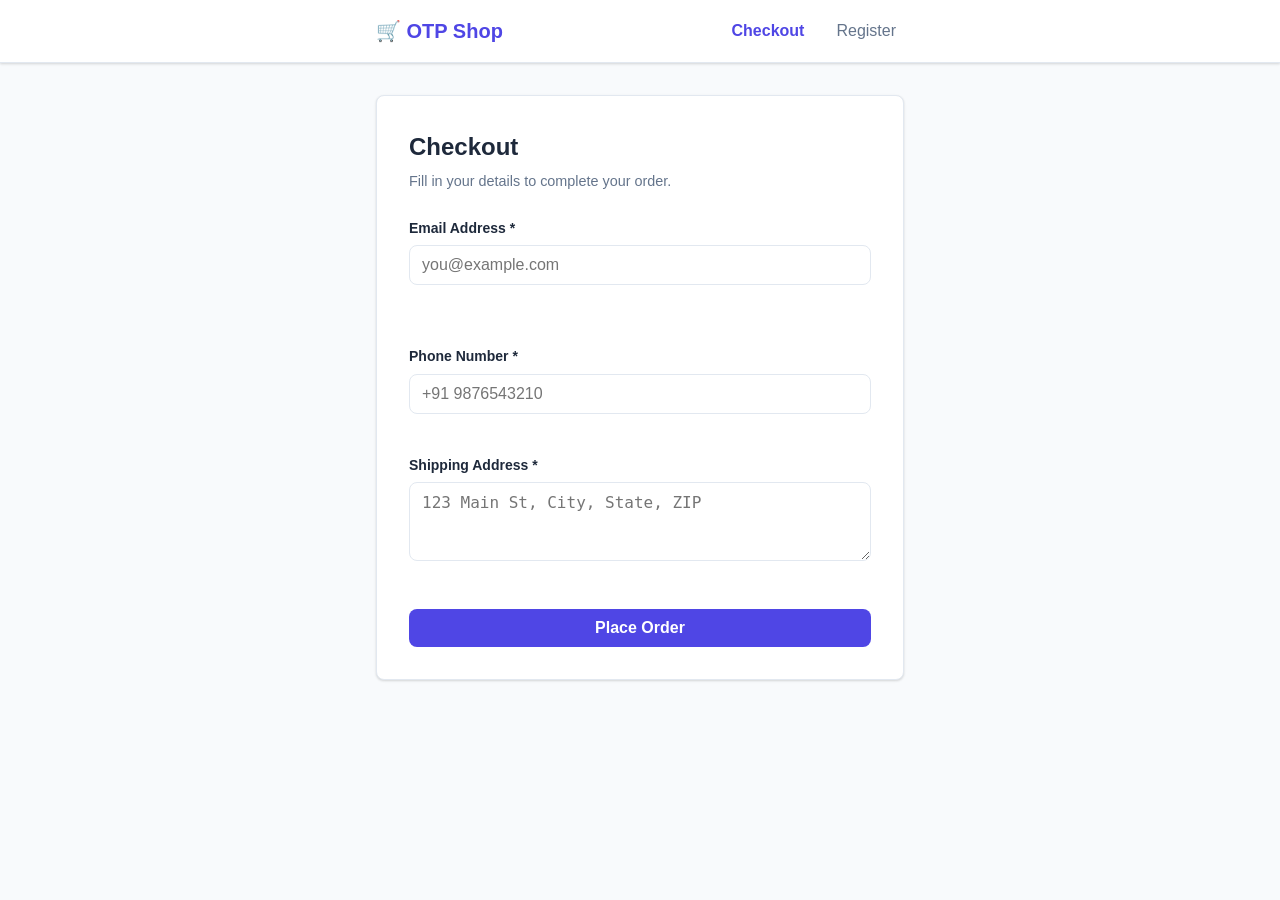
==== frontend/index.html @ 8321724f "Initial commit — OTP Based User Login" ====
<!DOCTYPE html>
<html lang="en">
<head>
  <meta charset="UTF-8" />
  <meta name="viewport" content="width=device-width, initial-scale=1.0" />
  <title>OTP Login — Register & Checkout</title>
  <link rel="stylesheet" href="styles.css" />
</head>
<body>
  <header class="site-header">
    <div class="container">
      <span class="logo">🛒 OTP Shop</span>
      <nav>
        <a href="index.html" class="nav-link active">Checkout</a>
        <a href="register.html" class="nav-link">Register</a>
      </nav>
    </div>
  </header>

  <main class="container">
    <!-- Welcome banner (shown after login) -->
    <div id="welcomeBanner" class="welcome-banner hidden"></div>

    <div class="card">
      <h1>Checkout</h1>
      <p class="subtitle">Fill in your details to complete your order.</p>

      <form id="checkoutForm" novalidate>
        <div class="form-group">
          <label for="email">Email Address *</label>
          <input type="email" id="email" name="email" placeholder="you@example.com" autocomplete="email" />
          <span class="field-error" id="emailError"></span>
          <span class="field-hint" id="recognizeStatus"></span>
        </div>

        <div class="form-group">
          <label for="phone">Phone Number *</label>
          <input type="tel" id="phone" name="phone" placeholder="+91 9876543210" autocomplete="tel" />
          <span class="field-error" id="phoneError"></span>
        </div>

        <div class="form-group">
          <label for="shippingAddress">Shipping Address *</label>
          <textarea id="shippingAddress" name="shippingAddress" rows="3" placeholder="123 Main St, City, State, ZIP"></textarea>
          <span class="field-error" id="addressError"></span>
        </div>

        <button type="submit" class="btn btn-primary" id="submitBtn">
          <span class="btn-text">Place Order</span>
          <span class="spinner hidden"></span>
        </button>
      </form>

      <div id="successMsg" class="success-msg hidden"></div>
    </div>
  </main>

  <!-- OTP Modal -->
  <div id="otpModal" class="modal-overlay hidden" role="dialog" aria-modal="true" aria-labelledby="modalTitle">
    <div class="modal">
      <h2 id="modalTitle">Account Found!</h2>
      <p id="modalDesc">We found a registered account for <strong id="modalEmail"></strong>. Enter your 6-digit code to log in.</p>

      <div class="form-group">
        <label for="otpInput">6-Digit Code</label>
        <input type="text" id="otpInput" maxlength="6" inputmode="numeric" pattern="[0-9]{6}" placeholder="000000" autocomplete="one-time-code" />
        <span class="field-error" id="otpError"></span>
      </div>

      <div class="modal-actions">
        <button class="btn btn-primary" id="verifyBtn">
          <span class="btn-text">Verify & Login</span>
          <span class="spinner hidden"></span>
        </button>
        <button class="btn btn-ghost" id="skipBtn">Continue as Guest</button>
      </div>
    </div>
  </div>

  <script src="config.js"></script>
  <script src="api.js"></script>
  <script src="checkout.js"></script>
</body>
</html>
---- frontend/styles.css ----
/* ===== Reset & Base ===== */
*, *::before, *::after { box-sizing: border-box; margin: 0; padding: 0; }

:root {
  --primary: #4f46e5;
  --primary-hover: #4338ca;
  --danger: #dc2626;
  --success: #16a34a;
  --bg: #f8fafc;
  --card-bg: #ffffff;
  --border: #e2e8f0;
  --text: #1e293b;
  --muted: #64748b;
  --radius: 0.5rem;
  --shadow: 0 1px 3px rgba(0,0,0,.1), 0 1px 2px rgba(0,0,0,.06);
  --shadow-lg: 0 10px 15px -3px rgba(0,0,0,.1), 0 4px 6px -2px rgba(0,0,0,.05);
}

body {
  font-family: -apple-system, BlinkMacSystemFont, 'Segoe UI', Roboto, sans-serif;
  background: var(--bg);
  color: var(--text);
  line-height: 1.6;
  min-height: 100vh;
}

/* ===== Header ===== */
.site-header {
  background: var(--card-bg);
  border-bottom: 1px solid var(--border);
  padding: 0.875rem 0;
  position: sticky;
  top: 0;
  z-index: 100;
  box-shadow: var(--shadow);
}

.site-header .container {
  display: flex;
  align-items: center;
  justify-content: space-between;
}

.logo { font-size: 1.25rem; font-weight: 700; color: var(--primary); }

nav { display: flex; gap: 1rem; }

.nav-link {
  text-decoration: none;
  color: var(--muted);
  font-weight: 500;
  padding: 0.25rem 0.5rem;
  border-radius: var(--radius);
  transition: color .15s, background .15s;
}
.nav-link:hover { color: var(--primary); background: #eef2ff; }
.nav-link.active { color: var(--primary); font-weight: 600; }

/* ===== Layout ===== */
.container { max-width: 560px; margin: 0 auto; padding: 0 1rem; }

main.container { padding-top: 2rem; padding-bottom: 3rem; }

/* ===== Card ===== */
.card {
  background: var(--card-bg);
  border: 1px solid var(--border);
  border-radius: var(--radius);
  padding: 2rem;
  box-shadow: var(--shadow);
}

.card h1 { font-size: 1.5rem; font-weight: 700; margin-bottom: 0.25rem; }
.subtitle { color: var(--muted); margin-bottom: 1.5rem; font-size: 0.9rem; }

/* ===== Form ===== */
.form-group { margin-bottom: 1.25rem; }

label {
  display: block;
  font-size: 0.875rem;
  font-weight: 600;
  margin-bottom: 0.375rem;
  color: var(--text);
}

input[type="email"],
input[type="text"],
input[type="tel"],
textarea {
  width: 100%;
  padding: 0.625rem 0.75rem;
  border: 1px solid var(--border);
  border-radius: var(--radius);
  font-size: 1rem;
  color: var(--text);
  background: var(--card-bg);
  transition: border-color .15s, box-shadow .15s;
  outline: none;
}

input:focus, textarea:focus {
  border-color: var(--primary);
  box-shadow: 0 0 0 3px rgba(79,70,229,.15);
}

input.invalid, textarea.invalid {
  border-color: var(--danger);
}

textarea { resize: vertical; }

.field-error {
  display: block;
  font-size: 0.8rem;
  color: var(--danger);
  margin-top: 0.25rem;
  min-height: 1rem;
}

.field-hint {
  display: block;
  font-size: 0.8rem;
  color: var(--muted);
  margin-top: 0.25rem;
  min-height: 1rem;
}

/* ===== Buttons ===== */
.btn {
  display: inline-flex;
  align-items: center;
  justify-content: center;
  gap: 0.5rem;
  padding: 0.625rem 1.25rem;
  border: none;
  border-radius: var(--radius);
  font-size: 1rem;
  font-weight: 600;
  cursor: pointer;
  transition: background .15s, opacity .15s;
  text-decoration: none;
}

.btn-primary {
  background: var(--primary);
  color: #fff;
  width: 100%;
}
.btn-primary:hover:not(:disabled) { background: var(--primary-hover); }
.btn-primary:disabled { opacity: 0.6; cursor: not-allowed; }

.btn-ghost {
  background: transparent;
  color: var(--muted);
  border: 1px solid var(--border);
  width: 100%;
}
.btn-ghost:hover { background: var(--bg); color: var(--text); }

/* ===== Spinner ===== */
.spinner {
  width: 1rem;
  height: 1rem;
  border: 2px solid rgba(255,255,255,.4);
  border-top-color: #fff;
  border-radius: 50%;
  animation: spin .6s linear infinite;
}
.spinner.dark {
  border-color: rgba(0,0,0,.15);
  border-top-color: var(--muted);
}

@keyframes spin { to { transform: rotate(360deg); } }

.hidden { display: none !important; }

/* ===== Messages ===== */
.success-msg, .error-msg {
  margin-top: 1rem;
  padding: 0.75rem 1rem;
  border-radius: var(--radius);
  font-size: 0.9rem;
  font-weight: 500;
}
.success-msg { background: #dcfce7; color: var(--success); border: 1px solid #bbf7d0; }
.error-msg   { background: #fee2e2; color: var(--danger);  border: 1px solid #fecaca; }

/* ===== Welcome Banner ===== */
.welcome-banner {
  background: #eef2ff;
  border: 1px solid #c7d2fe;
  border-radius: var(--radius);
  padding: 0.75rem 1rem;
  margin-bottom: 1rem;
  color: var(--primary);
  font-weight: 600;
  font-size: 1rem;
}

/* ===== OTP Display (Registration) ===== */
.success-panel { margin-top: 1.5rem; }

.otp-display {
  background: #f0fdf4;
  border: 1px solid #bbf7d0;
  border-radius: var(--radius);
  padding: 1.5rem;
  text-align: center;
}

.otp-code {
  font-size: 2.5rem;
  font-weight: 800;
  letter-spacing: 0.5rem;
  color: var(--primary);
  margin: 0.75rem 0;
  font-family: 'Courier New', monospace;
}

.otp-hint { font-size: 0.85rem; color: var(--muted); }

/* ===== Modal ===== */
.modal-overlay {
  position: fixed;
  inset: 0;
  background: rgba(0,0,0,.5);
  display: flex;
  align-items: center;
  justify-content: center;
  z-index: 200;
  padding: 1rem;
}

.modal {
  background: var(--card-bg);
  border-radius: var(--radius);
  padding: 2rem;
  width: 100%;
  max-width: 420px;
  box-shadow: var(--shadow-lg);
  animation: slideUp .2s ease;
}

@keyframes slideUp {
  from { transform: translateY(20px); opacity: 0; }
  to   { transform: translateY(0);    opacity: 1; }
}

.modal h2 { font-size: 1.25rem; margin-bottom: 0.5rem; }
.modal p  { color: var(--muted); font-size: 0.9rem; margin-bottom: 1.25rem; }

.modal-actions { display: flex; flex-direction: column; gap: 0.75rem; margin-top: 1rem; }

#otpInput {
  font-size: 1.5rem;
  letter-spacing: 0.5rem;
  text-align: center;
  font-family: 'Courier New', monospace;
}

/* ===== Responsive ===== */
@media (max-width: 480px) {
  .card { padding: 1.25rem; }
  .modal { padding: 1.25rem; }
  .otp-code { font-size: 2rem; letter-spacing: 0.35rem; }
}
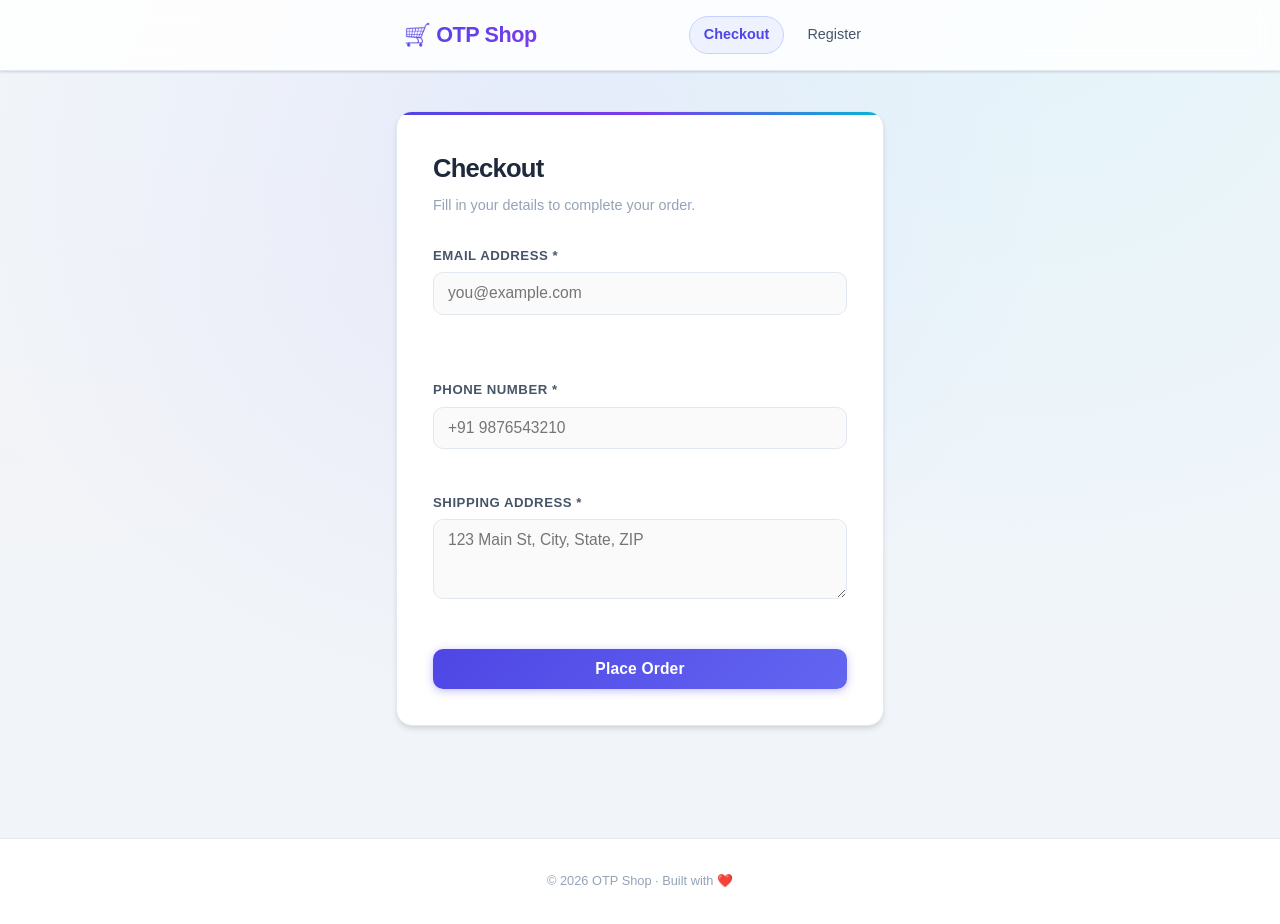
==== commit 55675ab9: "Enhance UI with polished CSS design" ====
--- a/frontend/index.html
+++ b/frontend/index.html
@@ -77,6 +77,7 @@
     </div>
   </div>
 
+  <footer class="site-footer">© 2026 OTP Shop · Built with ❤️</footer>
   <script src="config.js"></script>
   <script src="api.js"></script>
   <script src="checkout.js"></script>
--- a/frontend/styles.css
+++ b/frontend/styles.css
@@ -4,31 +4,47 @@
 :root {
   --primary: #4f46e5;
   --primary-hover: #4338ca;
+  --primary-light: #eef2ff;
   --danger: #dc2626;
+  --danger-light: #fee2e2;
   --success: #16a34a;
-  --bg: #f8fafc;
+  --success-light: #dcfce7;
+  --warning: #d97706;
+  --bg: #f1f5f9;
   --card-bg: #ffffff;
   --border: #e2e8f0;
+  --border-focus: #a5b4fc;
   --text: #1e293b;
-  --muted: #64748b;
-  --radius: 0.5rem;
+  --text-secondary: #475569;
+  --muted: #94a3b8;
+  --radius: 0.625rem;
+  --radius-lg: 1rem;
+  --shadow-sm: 0 1px 2px rgba(0,0,0,.05);
   --shadow: 0 1px 3px rgba(0,0,0,.1), 0 1px 2px rgba(0,0,0,.06);
+  --shadow-md: 0 4px 6px -1px rgba(0,0,0,.1), 0 2px 4px -1px rgba(0,0,0,.06);
   --shadow-lg: 0 10px 15px -3px rgba(0,0,0,.1), 0 4px 6px -2px rgba(0,0,0,.05);
+  --shadow-xl: 0 20px 25px -5px rgba(0,0,0,.1), 0 10px 10px -5px rgba(0,0,0,.04);
 }
 
 body {
-  font-family: -apple-system, BlinkMacSystemFont, 'Segoe UI', Roboto, sans-serif;
+  font-family: -apple-system, BlinkMacSystemFont, 'Segoe UI', Roboto, 'Inter', sans-serif;
   background: var(--bg);
   color: var(--text);
   line-height: 1.6;
   min-height: 100vh;
+  background-image:
+    radial-gradient(at 40% 20%, hsla(240,100%,74%,0.08) 0px, transparent 50%),
+    radial-gradient(at 80% 0%, hsla(189,100%,56%,0.06) 0px, transparent 50%),
+    radial-gradient(at 0% 50%, hsla(355,100%,93%,0.06) 0px, transparent 50%);
 }
 
 /* ===== Header ===== */
 .site-header {
-  background: var(--card-bg);
+  background: rgba(255,255,255,0.85);
+  backdrop-filter: blur(12px);
+  -webkit-backdrop-filter: blur(12px);
   border-bottom: 1px solid var(--border);
-  padding: 0.875rem 0;
+  padding: 0 0;
   position: sticky;
   top: 0;
   z-index: 100;
@@ -39,49 +55,94 @@
   display: flex;
   align-items: center;
   justify-content: space-between;
-}
-
-.logo { font-size: 1.25rem; font-weight: 700; color: var(--primary); }
-
-nav { display: flex; gap: 1rem; }
+  padding: 1rem 1.5rem;
+}
+
+.logo {
+  font-size: 1.35rem;
+  font-weight: 800;
+  background: linear-gradient(135deg, var(--primary), #7c3aed);
+  -webkit-background-clip: text;
+  -webkit-text-fill-color: transparent;
+  background-clip: text;
+  letter-spacing: -0.02em;
+}
+
+nav { display: flex; gap: 0.5rem; }
 
 .nav-link {
   text-decoration: none;
-  color: var(--muted);
+  color: var(--text-secondary);
   font-weight: 500;
-  padding: 0.25rem 0.5rem;
-  border-radius: var(--radius);
-  transition: color .15s, background .15s;
-}
-.nav-link:hover { color: var(--primary); background: #eef2ff; }
-.nav-link.active { color: var(--primary); font-weight: 600; }
+  font-size: 0.9rem;
+  padding: 0.4rem 0.875rem;
+  border-radius: 2rem;
+  transition: all .2s ease;
+  border: 1px solid transparent;
+}
+.nav-link:hover {
+  color: var(--primary);
+  background: var(--primary-light);
+  border-color: #c7d2fe;
+}
+.nav-link.active {
+  color: var(--primary);
+  background: var(--primary-light);
+  border-color: #c7d2fe;
+  font-weight: 600;
+}
 
 /* ===== Layout ===== */
-.container { max-width: 560px; margin: 0 auto; padding: 0 1rem; }
-
-main.container { padding-top: 2rem; padding-bottom: 3rem; }
+.container { max-width: 520px; margin: 0 auto; padding: 0 1rem; }
+
+main.container { padding-top: 2.5rem; padding-bottom: 4rem; }
 
 /* ===== Card ===== */
 .card {
   background: var(--card-bg);
   border: 1px solid var(--border);
-  border-radius: var(--radius);
-  padding: 2rem;
-  box-shadow: var(--shadow);
-}
-
-.card h1 { font-size: 1.5rem; font-weight: 700; margin-bottom: 0.25rem; }
-.subtitle { color: var(--muted); margin-bottom: 1.5rem; font-size: 0.9rem; }
+  border-radius: var(--radius-lg);
+  padding: 2.25rem;
+  box-shadow: var(--shadow-md);
+  position: relative;
+  overflow: hidden;
+}
+
+.card::before {
+  content: '';
+  position: absolute;
+  top: 0; left: 0; right: 0;
+  height: 3px;
+  background: linear-gradient(90deg, var(--primary), #7c3aed, #06b6d4);
+}
+
+.card h1 {
+  font-size: 1.6rem;
+  font-weight: 800;
+  margin-bottom: 0.3rem;
+  letter-spacing: -0.03em;
+  color: var(--text);
+}
+
+.subtitle {
+  color: var(--muted);
+  margin-bottom: 1.75rem;
+  font-size: 0.9rem;
+}
 
 /* ===== Form ===== */
 .form-group { margin-bottom: 1.25rem; }
 
 label {
-  display: block;
-  font-size: 0.875rem;
+  display: flex;
+  align-items: center;
+  gap: 0.35rem;
+  font-size: 0.825rem;
   font-weight: 600;
-  margin-bottom: 0.375rem;
-  color: var(--text);
+  margin-bottom: 0.4rem;
+  color: var(--text-secondary);
+  text-transform: uppercase;
+  letter-spacing: 0.04em;
 }
 
 input[type="email"],
@@ -89,41 +150,75 @@
 input[type="tel"],
 textarea {
   width: 100%;
-  padding: 0.625rem 0.75rem;
-  border: 1px solid var(--border);
+  padding: 0.7rem 0.875rem;
+  border: 1.5px solid var(--border);
   border-radius: var(--radius);
-  font-size: 1rem;
+  font-size: 0.975rem;
   color: var(--text);
-  background: var(--card-bg);
-  transition: border-color .15s, box-shadow .15s;
+  background: #fafafa;
+  transition: all .2s ease;
   outline: none;
+  font-family: inherit;
 }
 
 input:focus, textarea:focus {
   border-color: var(--primary);
-  box-shadow: 0 0 0 3px rgba(79,70,229,.15);
+  background: #fff;
+  box-shadow: 0 0 0 3px rgba(79,70,229,.12);
+}
+
+input:hover:not(:focus), textarea:hover:not(:focus) {
+  border-color: #cbd5e1;
+  background: #fff;
 }
 
 input.invalid, textarea.invalid {
   border-color: var(--danger);
-}
-
-textarea { resize: vertical; }
+  background: #fff5f5;
+  box-shadow: 0 0 0 3px rgba(220,38,38,.08);
+}
+
+textarea { resize: vertical; min-height: 80px; }
 
 .field-error {
-  display: block;
-  font-size: 0.8rem;
+  display: flex;
+  align-items: center;
+  gap: 0.25rem;
+  font-size: 0.78rem;
   color: var(--danger);
-  margin-top: 0.25rem;
-  min-height: 1rem;
+  margin-top: 0.3rem;
+  min-height: 1.1rem;
+  font-weight: 500;
+}
+
+.field-error:not(:empty)::before {
+  content: '⚠';
+  font-size: 0.7rem;
 }
 
 .field-hint {
   display: block;
+  font-size: 0.78rem;
+  color: var(--muted);
+  margin-top: 0.3rem;
+  min-height: 1.1rem;
+  font-style: italic;
+}
+
+/* ===== Divider ===== */
+.divider {
+  display: flex;
+  align-items: center;
+  gap: 0.75rem;
+  margin: 1.5rem 0;
+  color: var(--muted);
   font-size: 0.8rem;
-  color: var(--muted);
-  margin-top: 0.25rem;
-  min-height: 1rem;
+}
+.divider::before, .divider::after {
+  content: '';
+  flex: 1;
+  height: 1px;
+  background: var(--border);
 }
 
 /* ===== Buttons ===== */
@@ -132,44 +227,61 @@
   align-items: center;
   justify-content: center;
   gap: 0.5rem;
-  padding: 0.625rem 1.25rem;
+  padding: 0.7rem 1.5rem;
   border: none;
   border-radius: var(--radius);
-  font-size: 1rem;
+  font-size: 0.975rem;
   font-weight: 600;
   cursor: pointer;
-  transition: background .15s, opacity .15s;
+  transition: all .2s ease;
   text-decoration: none;
+  font-family: inherit;
+  letter-spacing: 0.01em;
 }
 
 .btn-primary {
-  background: var(--primary);
+  background: linear-gradient(135deg, var(--primary), #6366f1);
   color: #fff;
   width: 100%;
-}
-.btn-primary:hover:not(:disabled) { background: var(--primary-hover); }
-.btn-primary:disabled { opacity: 0.6; cursor: not-allowed; }
+  box-shadow: 0 2px 8px rgba(79,70,229,.35);
+}
+.btn-primary:hover:not(:disabled) {
+  background: linear-gradient(135deg, var(--primary-hover), #4f46e5);
+  box-shadow: 0 4px 12px rgba(79,70,229,.45);
+  transform: translateY(-1px);
+}
+.btn-primary:active:not(:disabled) {
+  transform: translateY(0);
+  box-shadow: 0 2px 6px rgba(79,70,229,.3);
+}
+.btn-primary:disabled {
+  opacity: 0.65;
+  cursor: not-allowed;
+  transform: none;
+  box-shadow: none;
+}
 
 .btn-ghost {
   background: transparent;
-  color: var(--muted);
-  border: 1px solid var(--border);
+  color: var(--text-secondary);
+  border: 1.5px solid var(--border);
   width: 100%;
 }
-.btn-ghost:hover { background: var(--bg); color: var(--text); }
+.btn-ghost:hover {
+  background: var(--bg);
+  color: var(--text);
+  border-color: #cbd5e1;
+}
 
 /* ===== Spinner ===== */
 .spinner {
   width: 1rem;
   height: 1rem;
-  border: 2px solid rgba(255,255,255,.4);
+  border: 2px solid rgba(255,255,255,.35);
   border-top-color: #fff;
   border-radius: 50%;
-  animation: spin .6s linear infinite;
-}
-.spinner.dark {
-  border-color: rgba(0,0,0,.15);
-  border-top-color: var(--muted);
+  animation: spin .65s linear infinite;
+  flex-shrink: 0;
 }
 
 @keyframes spin { to { transform: rotate(360deg); } }
@@ -178,91 +290,190 @@
 
 /* ===== Messages ===== */
 .success-msg, .error-msg {
-  margin-top: 1rem;
-  padding: 0.75rem 1rem;
+  margin-top: 1.25rem;
+  padding: 0.875rem 1rem;
   border-radius: var(--radius);
   font-size: 0.9rem;
   font-weight: 500;
-}
-.success-msg { background: #dcfce7; color: var(--success); border: 1px solid #bbf7d0; }
-.error-msg   { background: #fee2e2; color: var(--danger);  border: 1px solid #fecaca; }
+  display: flex;
+  align-items: flex-start;
+  gap: 0.5rem;
+  line-height: 1.5;
+}
+.success-msg {
+  background: var(--success-light);
+  color: #15803d;
+  border: 1px solid #86efac;
+}
+.error-msg {
+  background: var(--danger-light);
+  color: #b91c1c;
+  border: 1px solid #fca5a5;
+}
 
 /* ===== Welcome Banner ===== */
 .welcome-banner {
-  background: #eef2ff;
+  background: linear-gradient(135deg, #eef2ff, #f0fdf4);
   border: 1px solid #c7d2fe;
   border-radius: var(--radius);
-  padding: 0.75rem 1rem;
-  margin-bottom: 1rem;
+  padding: 0.875rem 1.125rem;
+  margin-bottom: 1.25rem;
   color: var(--primary);
-  font-weight: 600;
+  font-weight: 700;
   font-size: 1rem;
+  display: flex;
+  align-items: center;
+  gap: 0.5rem;
+  box-shadow: var(--shadow-sm);
+  animation: fadeSlideIn .3s ease;
+}
+
+@keyframes fadeSlideIn {
+  from { opacity: 0; transform: translateY(-8px); }
+  to   { opacity: 1; transform: translateY(0); }
 }
 
 /* ===== OTP Display (Registration) ===== */
-.success-panel { margin-top: 1.5rem; }
+.success-panel { margin-top: 1.75rem; animation: fadeSlideIn .3s ease; }
 
 .otp-display {
-  background: #f0fdf4;
-  border: 1px solid #bbf7d0;
+  background: linear-gradient(135deg, #f0fdf4, #ecfdf5);
+  border: 1.5px solid #86efac;
+  border-radius: var(--radius-lg);
+  padding: 1.75rem;
+  text-align: center;
+  box-shadow: var(--shadow-sm);
+}
+
+.otp-display p {
+  color: var(--text-secondary);
+  font-size: 0.95rem;
+  margin-bottom: 0.5rem;
+}
+
+.otp-code {
+  font-size: 2.75rem;
+  font-weight: 900;
+  letter-spacing: 0.6rem;
+  background: linear-gradient(135deg, var(--primary), #7c3aed);
+  -webkit-background-clip: text;
+  -webkit-text-fill-color: transparent;
+  background-clip: text;
+  margin: 0.75rem 0 1rem;
+  font-family: 'Courier New', monospace;
+  padding: 0.5rem 1rem;
+  background-color: #fff;
   border-radius: var(--radius);
-  padding: 1.5rem;
-  text-align: center;
-}
-
-.otp-code {
-  font-size: 2.5rem;
-  font-weight: 800;
-  letter-spacing: 0.5rem;
-  color: var(--primary);
-  margin: 0.75rem 0;
-  font-family: 'Courier New', monospace;
-}
-
-.otp-hint { font-size: 0.85rem; color: var(--muted); }
+  border: 1.5px dashed #86efac;
+  display: inline-block;
+  -webkit-text-fill-color: var(--primary);
+}
+
+.otp-hint {
+  font-size: 0.82rem;
+  color: var(--muted);
+  margin-top: 0.5rem;
+}
 
 /* ===== Modal ===== */
 .modal-overlay {
   position: fixed;
   inset: 0;
-  background: rgba(0,0,0,.5);
+  background: rgba(15,23,42,.6);
+  backdrop-filter: blur(4px);
+  -webkit-backdrop-filter: blur(4px);
   display: flex;
   align-items: center;
   justify-content: center;
   z-index: 200;
   padding: 1rem;
-}
+  animation: fadeIn .2s ease;
+}
+
+@keyframes fadeIn { from { opacity: 0; } to { opacity: 1; } }
 
 .modal {
   background: var(--card-bg);
-  border-radius: var(--radius);
+  border-radius: var(--radius-lg);
   padding: 2rem;
   width: 100%;
-  max-width: 420px;
-  box-shadow: var(--shadow-lg);
-  animation: slideUp .2s ease;
+  max-width: 400px;
+  box-shadow: var(--shadow-xl);
+  animation: slideUp .25s cubic-bezier(0.34, 1.56, 0.64, 1);
+  border: 1px solid var(--border);
+  position: relative;
+  overflow: hidden;
+}
+
+.modal::before {
+  content: '';
+  position: absolute;
+  top: 0; left: 0; right: 0;
+  height: 3px;
+  background: linear-gradient(90deg, var(--primary), #7c3aed);
 }
 
 @keyframes slideUp {
-  from { transform: translateY(20px); opacity: 0; }
-  to   { transform: translateY(0);    opacity: 1; }
-}
-
-.modal h2 { font-size: 1.25rem; margin-bottom: 0.5rem; }
-.modal p  { color: var(--muted); font-size: 0.9rem; margin-bottom: 1.25rem; }
-
-.modal-actions { display: flex; flex-direction: column; gap: 0.75rem; margin-top: 1rem; }
+  from { transform: translateY(24px) scale(0.97); opacity: 0; }
+  to   { transform: translateY(0) scale(1);       opacity: 1; }
+}
+
+.modal h2 {
+  font-size: 1.2rem;
+  font-weight: 800;
+  margin-bottom: 0.4rem;
+  letter-spacing: -0.02em;
+}
+
+.modal p {
+  color: var(--text-secondary);
+  font-size: 0.875rem;
+  margin-bottom: 1.25rem;
+  line-height: 1.6;
+}
+
+.modal-actions {
+  display: flex;
+  flex-direction: column;
+  gap: 0.625rem;
+  margin-top: 1.25rem;
+}
 
 #otpInput {
-  font-size: 1.5rem;
-  letter-spacing: 0.5rem;
+  font-size: 1.75rem;
+  letter-spacing: 0.75rem;
   text-align: center;
   font-family: 'Courier New', monospace;
+  font-weight: 700;
+  padding: 0.875rem;
+  color: var(--primary);
+}
+
+/* ===== Input icons / badges ===== */
+.input-wrapper { position: relative; }
+
+/* ===== Footer ===== */
+.site-footer {
+  text-align: center;
+  padding: 2rem 1rem;
+  color: var(--muted);
+  font-size: 0.8rem;
+  border-top: 1px solid var(--border);
+  margin-top: 3rem;
+  background: var(--card-bg);
 }
 
 /* ===== Responsive ===== */
-@media (max-width: 480px) {
-  .card { padding: 1.25rem; }
-  .modal { padding: 1.25rem; }
-  .otp-code { font-size: 2rem; letter-spacing: 0.35rem; }
-}
+@media (max-width: 540px) {
+  .card { padding: 1.5rem 1.25rem; border-radius: var(--radius); }
+  .card::before { display: none; }
+  .modal { padding: 1.5rem 1.25rem; }
+  .otp-code { font-size: 2rem; letter-spacing: 0.4rem; }
+  main.container { padding-top: 1.5rem; }
+  .site-header .container { padding: 0.75rem 1rem; }
+}
+
+@media (max-width: 360px) {
+  .otp-code { font-size: 1.75rem; letter-spacing: 0.3rem; }
+  #otpInput { font-size: 1.4rem; letter-spacing: 0.5rem; }
+}
